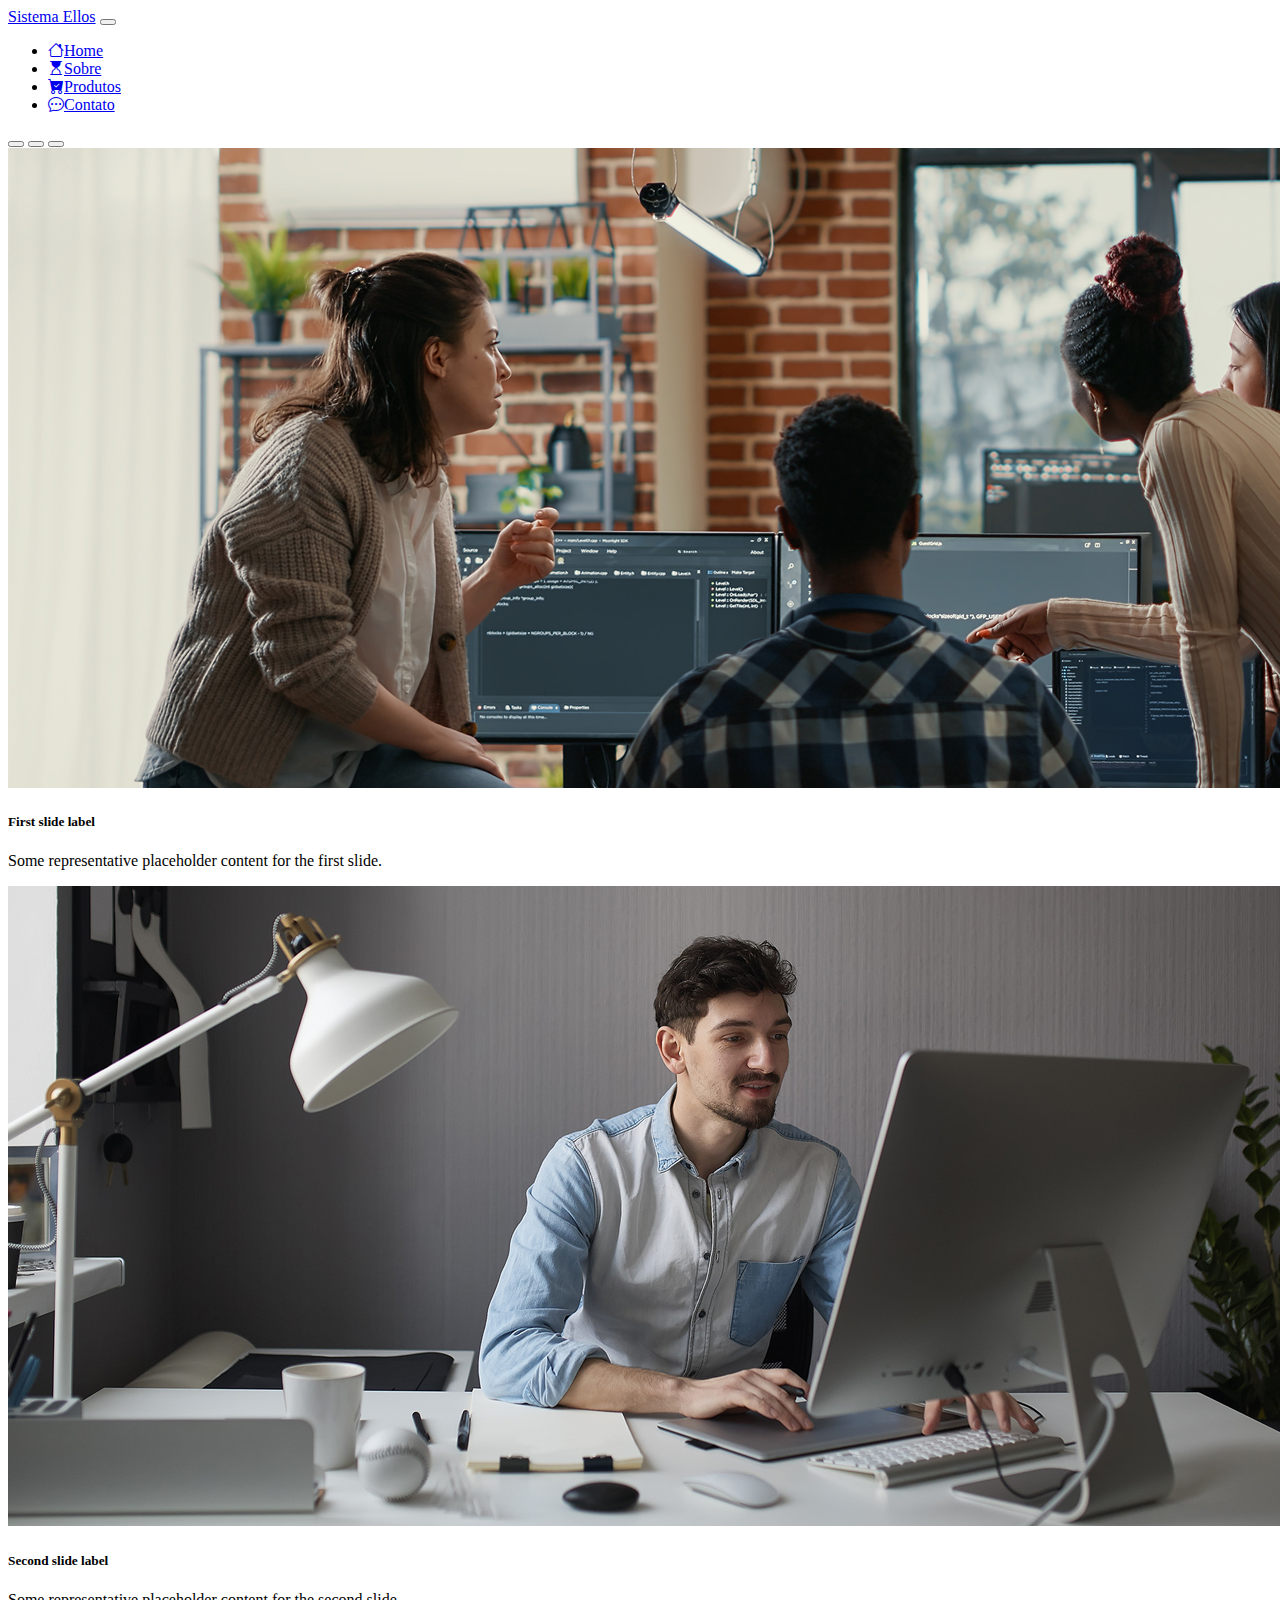
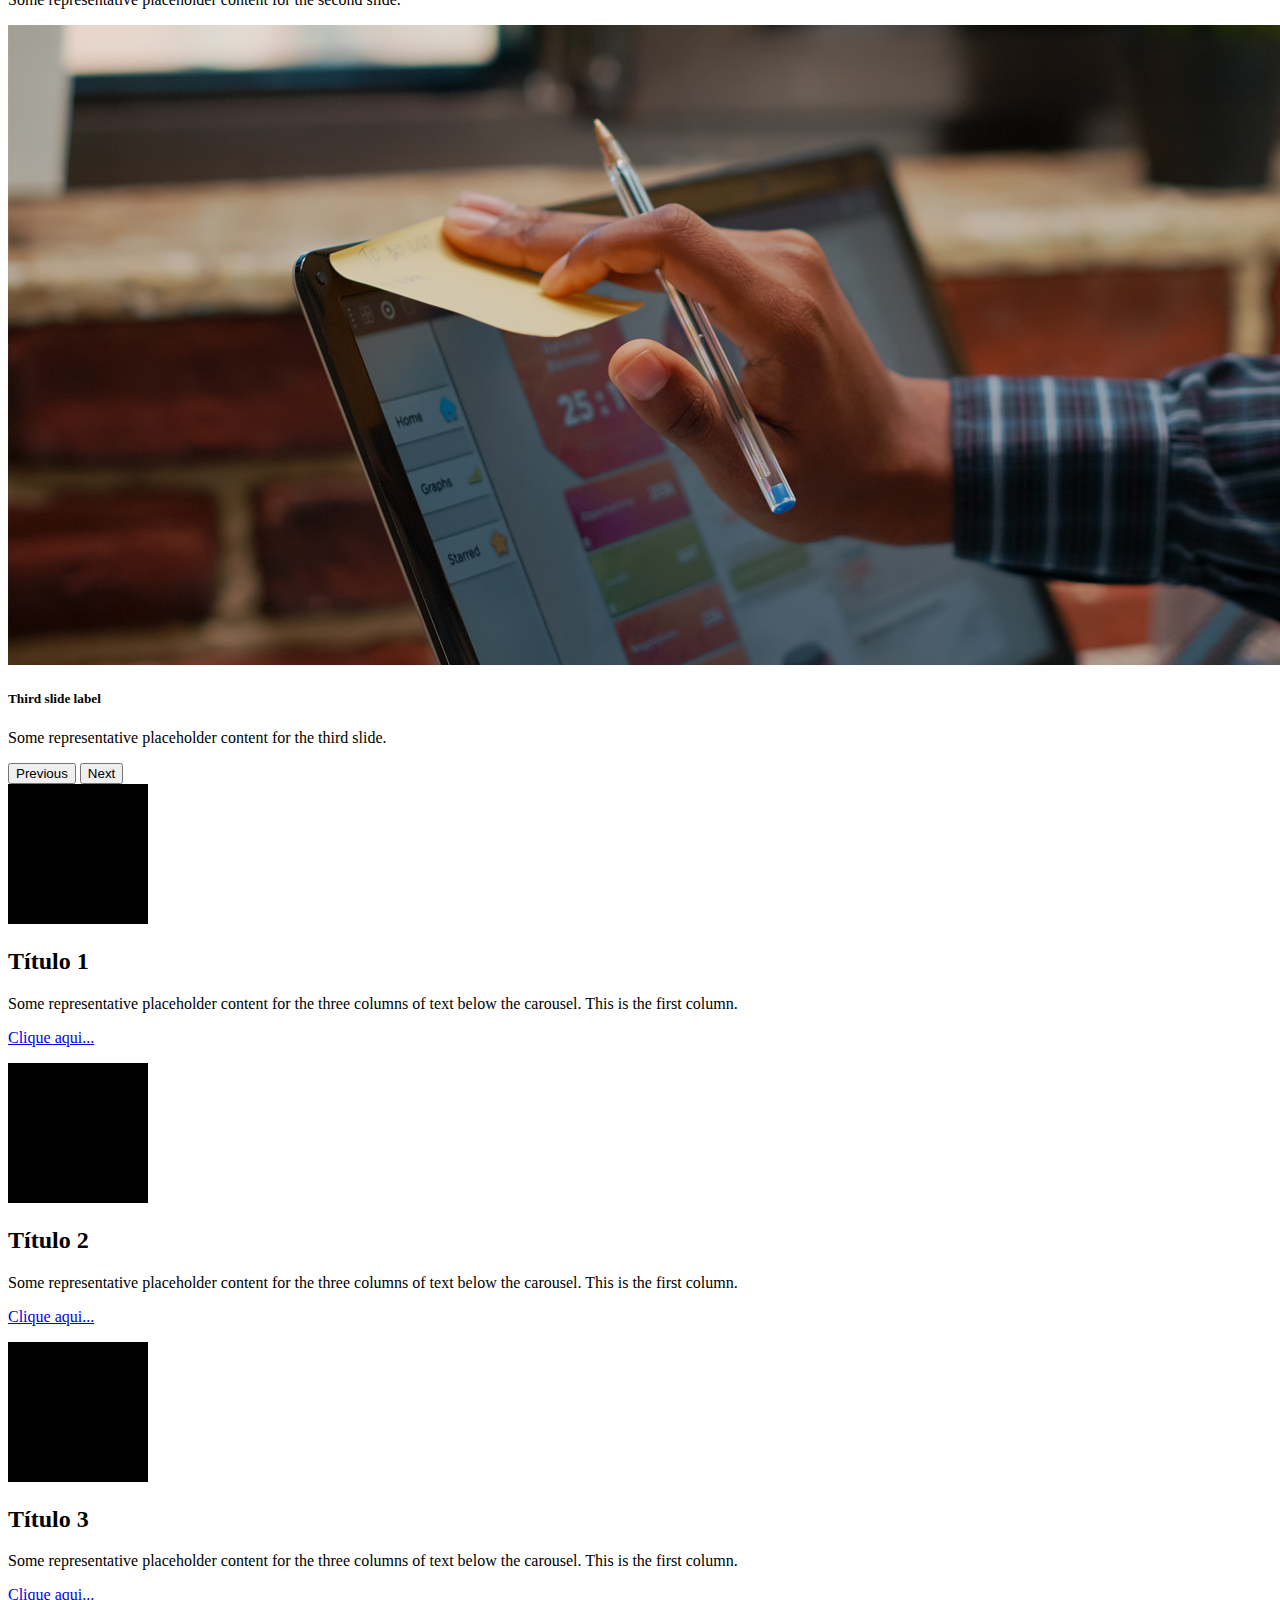
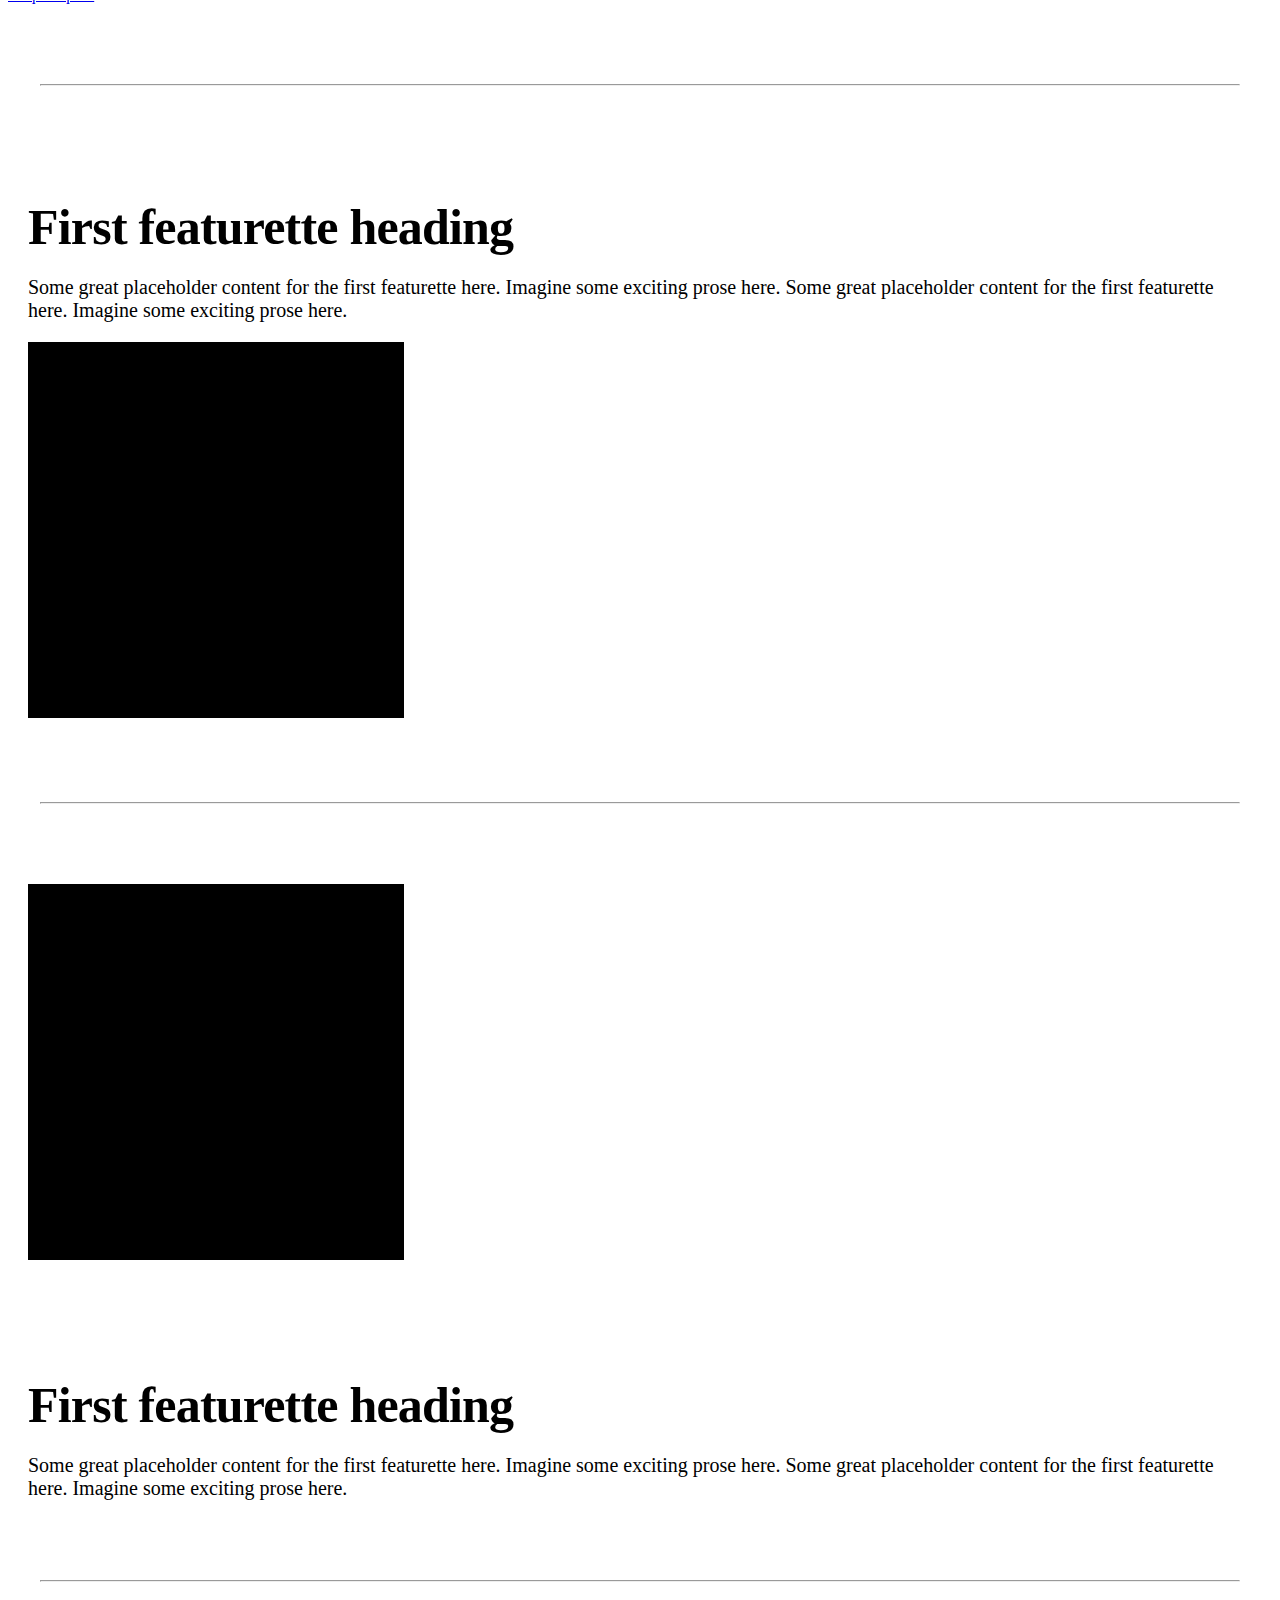
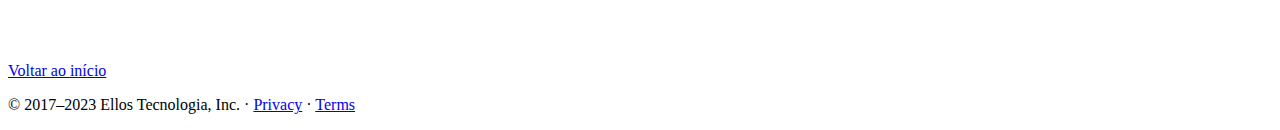
==== AulaBootstrapFinal/index.html @ f89c5cf2 "Aula Bootstrap" ====
<!doctype html>
<html lang="en">
  <head>
    <meta charset="utf-8">
    <meta name="viewport" content="width=device-width, initial-scale=1">
    <title>Bootstrap demo</title>
    <link href="https://cdn.jsdelivr.net/npm/bootstrap@5.3.0/dist/css/bootstrap.min.css" rel="stylesheet" integrity="sha384-9ndCyUaIbzAi2FUVXJi0CjmCapSmO7SnpJef0486qhLnuZ2cdeRhO02iuK6FUUVM" crossorigin="anonymous">
    <link rel="stylesheet" href="https://cdn.jsdelivr.net/npm/bootstrap-icons@1.11.2/font/bootstrap-icons.min.css">
    <link rel="stylesheet" href="style/theme.css">
  </head>
  <body class="bg-light">
    <header data-bs-theme="dark">
      <nav class="navbar navbar-expand-md navbar-dark fixed-top bg-dark">
        <div class="container-fluid">
          <a class="navbar-brand" href="#">Sistema Ellos</a>
          <button class="navbar-toggler" type="button" data-bs-toggle="collapse" data-bs-target="#navbarNav" aria-controls="navbarNav" aria-expanded="false" aria-label="Toggle navigation">
            <span class="navbar-toggler-icon"></span>
          </button>
          <div class="collapse navbar-collapse justify-content-end" id="navbarNav">
            <ul class="navbar-nav">
              <li class="nav-item px-2">
                <a class="nav-link text-uppercase active" aria-current="page" href="#">
                  <i class="bi bi-house me-2"></i>Home
                </a>
              </li>
              <li class="nav-item px-2">
                <a class="nav-link text-uppercase" href="#">
                  <i class="bi bi-hourglass-top me-2"></i>Sobre
                </a>
              </li>
              <li class="nav-item px-2">
                <a class="nav-link text-uppercase" href="#">
                  <i class="bi bi-cart-check-fill me-2"></i>Produtos
                </a>
              </li>
              <li class="nav-item px-2">
                <a class="nav-link text-uppercase" href="#">
                  <i class="bi bi-chat-dots me-2"></i>Contato
                </a>
              </li>
            </ul>
          </div>
        </div>
      </nav>    
    </header>
    <main>
      <div id="myCarousel" class="carousel slide mb-6" data-bs-ride="carousel">
        <div class="carousel-indicators">
          <button type="button" data-bs-target="#myCarousel" data-bs-slide-to="0" class="active" aria-current="true" aria-label="Slide 1"></button>
          <button type="button" data-bs-target="#myCarousel" data-bs-slide-to="1" aria-label="Slide 2"></button>
          <button type="button" data-bs-target="#myCarousel" data-bs-slide-to="2" aria-label="Slide 3"></button>
        </div>
        <div class="carousel-inner">
          <div class="carousel-item active">
            <img src="image/layout/banner-img1.png" class="d-block w-100" alt="...">
            <div class="carousel-caption d-none d-md-block">
              <h5>First slide label</h5>
              <p>Some representative placeholder content for the first slide.</p>
            </div>
          </div>
          <div class="carousel-item">
            <img src="image/layout/banner-img2.png" class="d-block w-100 h-25" alt="...">
            <div class="carousel-caption d-none d-md-block">
              <h5>Second slide label</h5>
              <p>Some representative placeholder content for the second slide.</p>
            </div>
          </div>
          <div class="carousel-item">
            <img src="image/layout/banner-img3.png" class="d-block w-100" alt="...">
            <div class="carousel-caption d-none d-md-block">
              <h5>Third slide label</h5>
              <p>Some representative placeholder content for the third slide.</p>
            </div>
          </div>
        </div>
        <button class="carousel-control-prev" type="button" data-bs-target="#myCarousel" data-bs-slide="prev">
          <span class="carousel-control-prev-icon" aria-hidden="true"></span>
          <span class="visually-hidden">Previous</span>
        </button>
        <button class="carousel-control-next" type="button" data-bs-target="#myCarousel" data-bs-slide="next">
          <span class="carousel-control-next-icon" aria-hidden="true"></span>
          <span class="visually-hidden">Next</span>
        </button>
      </div>

      <div class="container-fluid marketing my-5">
        <div class="row">
          <div class="col-lg-4 text-center">
            <svg class="bd-placeholder-img rounded-circle" width="140" height="140" xmlns="http://www.w3.org/2000/svg" role="img" aria-label="Placeholder" preserveAspectRatio="xMidYMid slice" focusable="false"><title>Placeholder</title><rect width="100%" height="100%" fill="var(--bs-secondary-color)"></rect></svg>
            <h2 class="fw-normal mt-2">
              Título 1
            </h2>
            <p>Some representative placeholder content for the three columns of text below the carousel. This is the first column.</p>
            <p>
              <a href="#" class="btn btn-secondary">Clique aqui...</a>
            </p>
          </div>
          <div class="col-lg-4 text-center">
            <svg class="bd-placeholder-img rounded-circle" width="140" height="140" xmlns="http://www.w3.org/2000/svg" role="img" aria-label="Placeholder" preserveAspectRatio="xMidYMid slice" focusable="false"><title>Placeholder</title><rect width="100%" height="100%" fill="var(--bs-secondary-color)"></rect></svg>
            <h2 class="fw-normal mt-2">
              Título 2
            </h2>
            <p>Some representative placeholder content for the three columns of text below the carousel. This is the first column.</p>
            <p>
              <a href="#" class="btn btn-secondary">Clique aqui...</a>
            </p>
          </div>
          <div class="col-lg-4 text-center">
            <svg class="bd-placeholder-img rounded-circle" width="140" height="140" xmlns="http://www.w3.org/2000/svg" role="img" aria-label="Placeholder" preserveAspectRatio="xMidYMid slice" focusable="false"><title>Placeholder</title><rect width="100%" height="100%" fill="var(--bs-secondary-color)"></rect></svg>
            <h2 class="fw-normal mt-2">
              Título 3
            </h2>
            <p>Some representative placeholder content for the three columns of text below the carousel. This is the first column.</p>
            <p>
              <a href="#" class="btn btn-secondary">Clique aqui...</a>
            </p>
          </div>
        </div>

        <hr class="featurette-divider">

        <div class="row featurette">
          <div class="col">
            <h2 class="featurette-heading fw-normal lh-1">
              First featurette heading
            </h2>
            <p class="lead">
              Some great placeholder content for the first featurette here. Imagine some exciting prose here. Some great placeholder content for the first featurette here. Imagine some exciting prose here.
            </p>
          </div>
          <div class="col-md-5">
            <svg class="bd-placeholder-img bd-placeholder-img-lg featurette-image img-fluid mx-auto" width="500" height="500" xmlns="http://www.w3.org/2000/svg" role="img" aria-label="Placeholder: 500x500" preserveAspectRatio="xMidYMid slice" focusable="false"><title>Placeholder</title><rect width="100%" height="100%" fill="var(--bs-secondary-bg)"></rect><text x="50%" y="50%" fill="var(--bs-secondary-color)" dy=".3em">500x500</text></svg>
          </div>
        </div>

        <hr class="featurette-divider">
      
        <div class="row featurette">
          <div class="col-md-5">
            <svg class="bd-placeholder-img bd-placeholder-img-lg featurette-image img-fluid mx-auto" width="500" height="500" xmlns="http://www.w3.org/2000/svg" role="img" aria-label="Placeholder: 500x500" preserveAspectRatio="xMidYMid slice" focusable="false"><title>Placeholder</title><rect width="100%" height="100%" fill="var(--bs-secondary-bg)"></rect><text x="50%" y="50%" fill="var(--bs-secondary-color)" dy=".3em">500x500</text></svg>
          </div>
          <div class="col">
            <h2 class="featurette-heading fw-normal lh-1">
              First featurette heading
            </h2>
            <p class="lead">
              Some great placeholder content for the first featurette here. Imagine some exciting prose here. Some great placeholder content for the first featurette here. Imagine some exciting prose here.
            </p>
          </div>
        </div>

        <hr class="featurette-divider">
      </div>
    </main>

    <footer class="container-fluid bg-secondary-subtle p-2 fixed-bottom">
      <p>
        <p class="float-end"><a href="#">Voltar ao início</a></p>
      </p>
      <p class="">
        © 2017–2023 Ellos Tecnologia, Inc. · <a href="#">Privacy</a> · <a href="#">Terms</a>
      </p>
    </footer>

    <script src="https://cdn.jsdelivr.net/npm/bootstrap@5.3.0/dist/js/bootstrap.bundle.min.js" integrity="sha384-geWF76RCwLtnZ8qwWowPQNguL3RmwHVBC9FhGdlKrxdiJJigb/j/68SIy3Te4Bkz" crossorigin="anonymous"></script>
    <script src="script/main.js"></script>
  </body>
</html>
---- AulaBootstrapFinal/style/theme.css ----
.cinza {
    background-color: #777;
}
.cinza-claro {
    background-color: #CCC;
}
.cinza-escuro {
    background-color: #212121;
}

.navbar .nav-item .nav-link:hover {
    text-decoration: underline;
}

.marketing {
    max-width: 1320px;
}

.featurette {
    margin: 20px;
}

.featurette .featurette-image {
    width: 376px;
    height: 376px;
}

.featurette .featurette-heading {
    margin-top: 7rem;
    letter-spacing: -.05rem;
    font-size: 50px;
    margin-bottom: 1rem;
}

.featurette .lead {
    font-size: 1.25rem;
    font-weight: 300;
}

.bd-placeholder-img {
    font-size: 3.5rem;
    text-anchor: middle;
}

.featurette-divider {
    margin: 5rem 2rem;
}
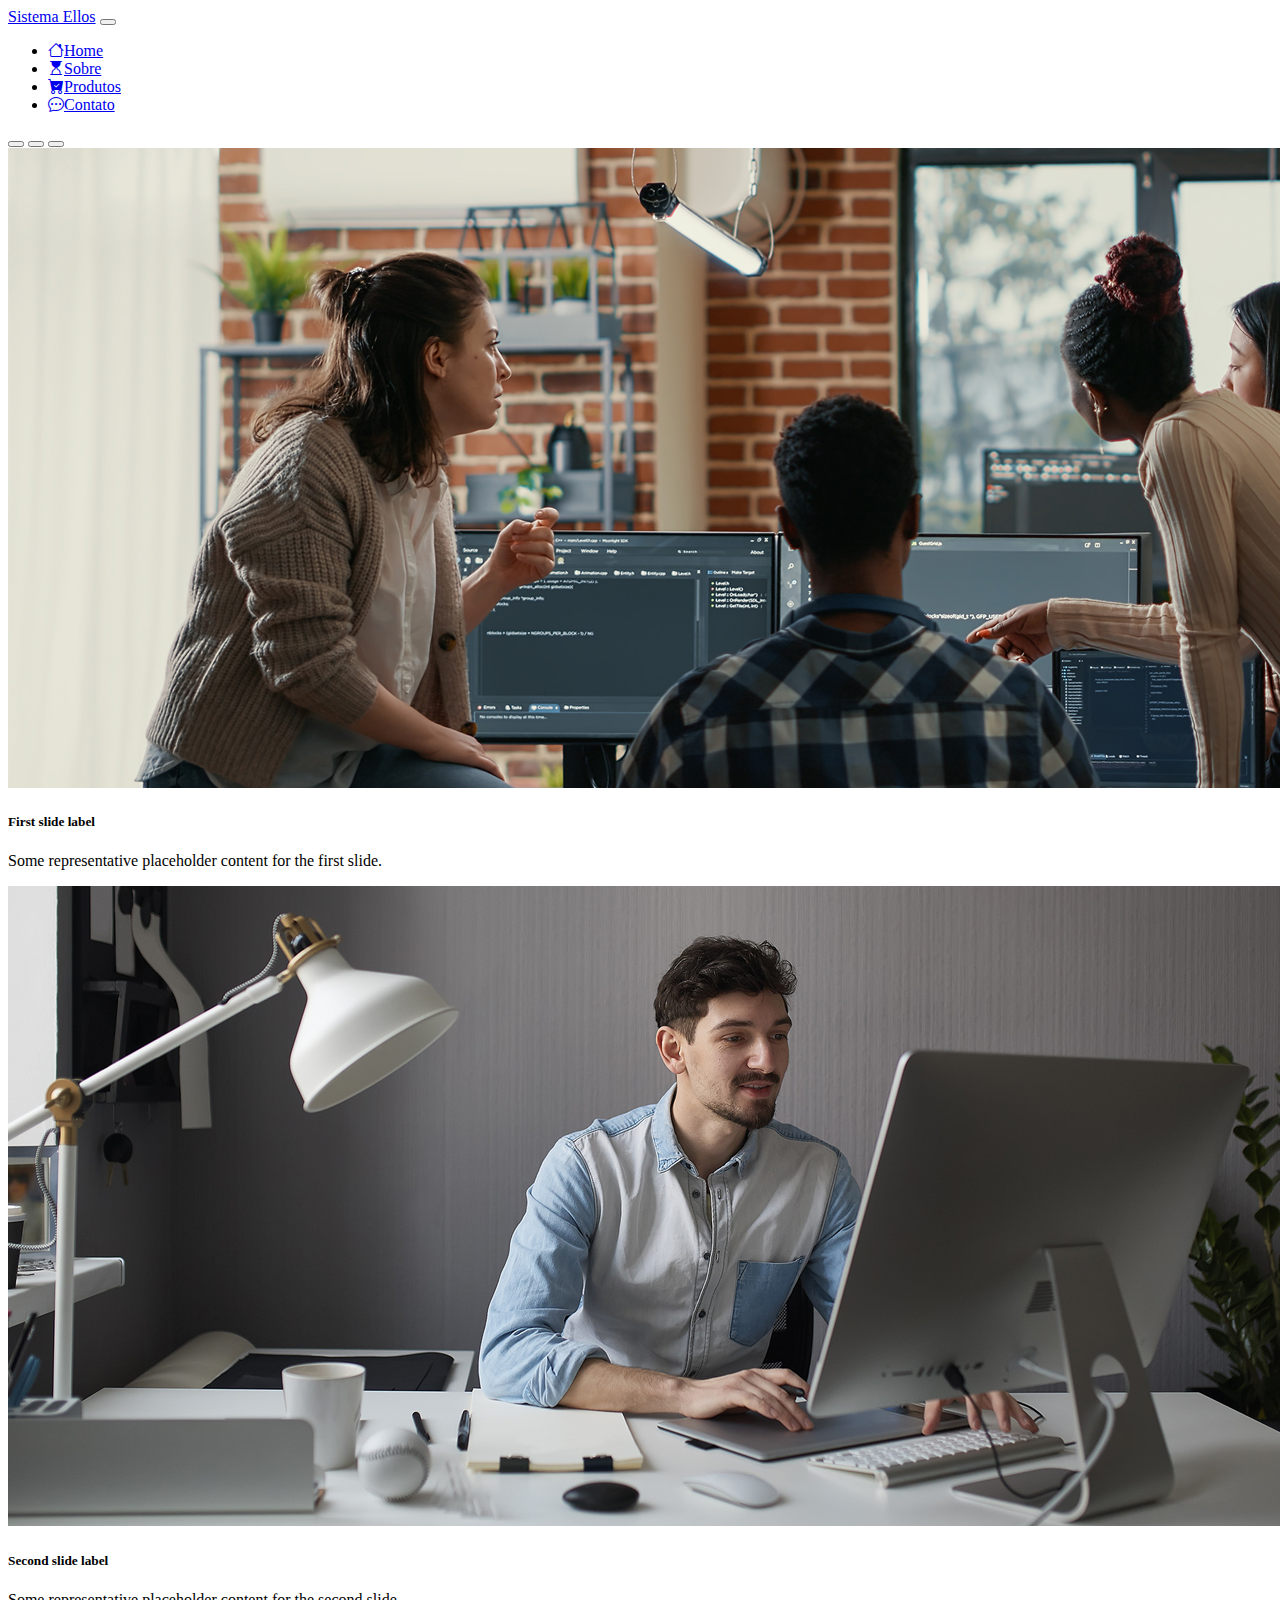
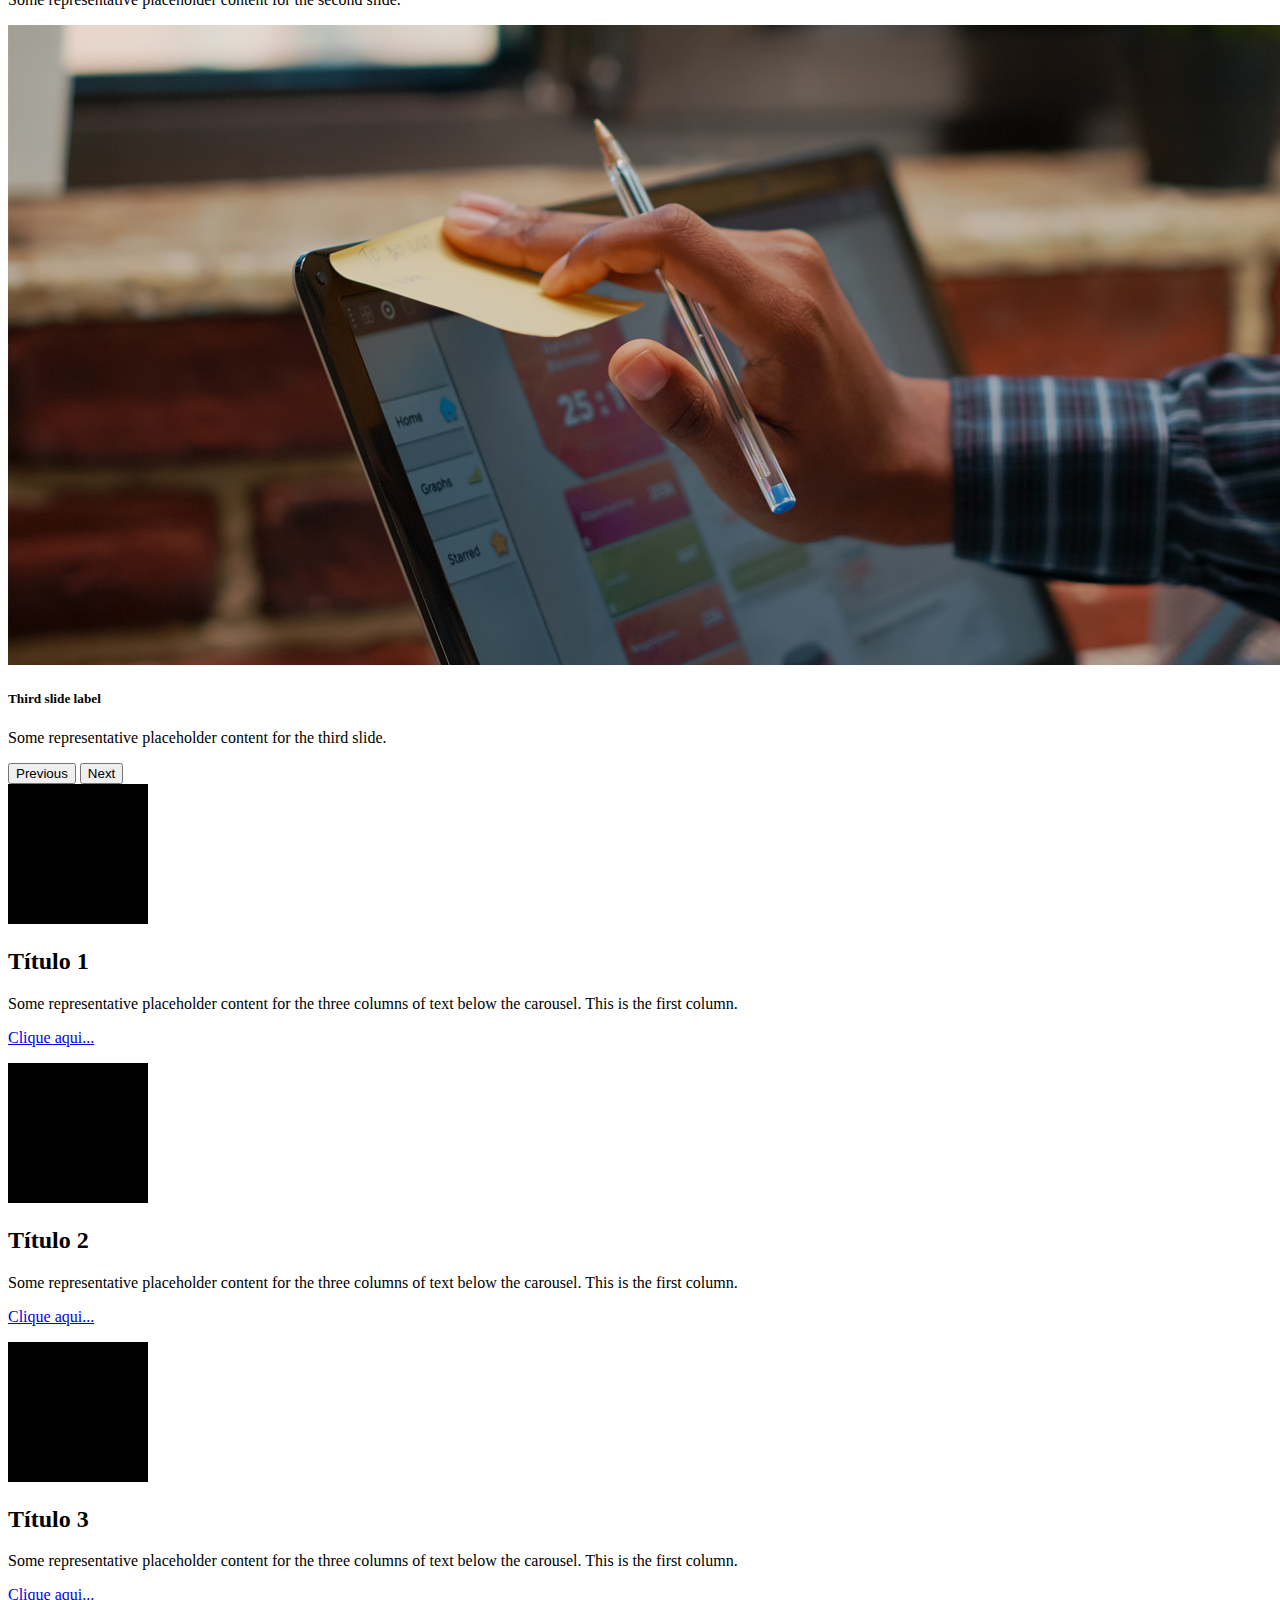
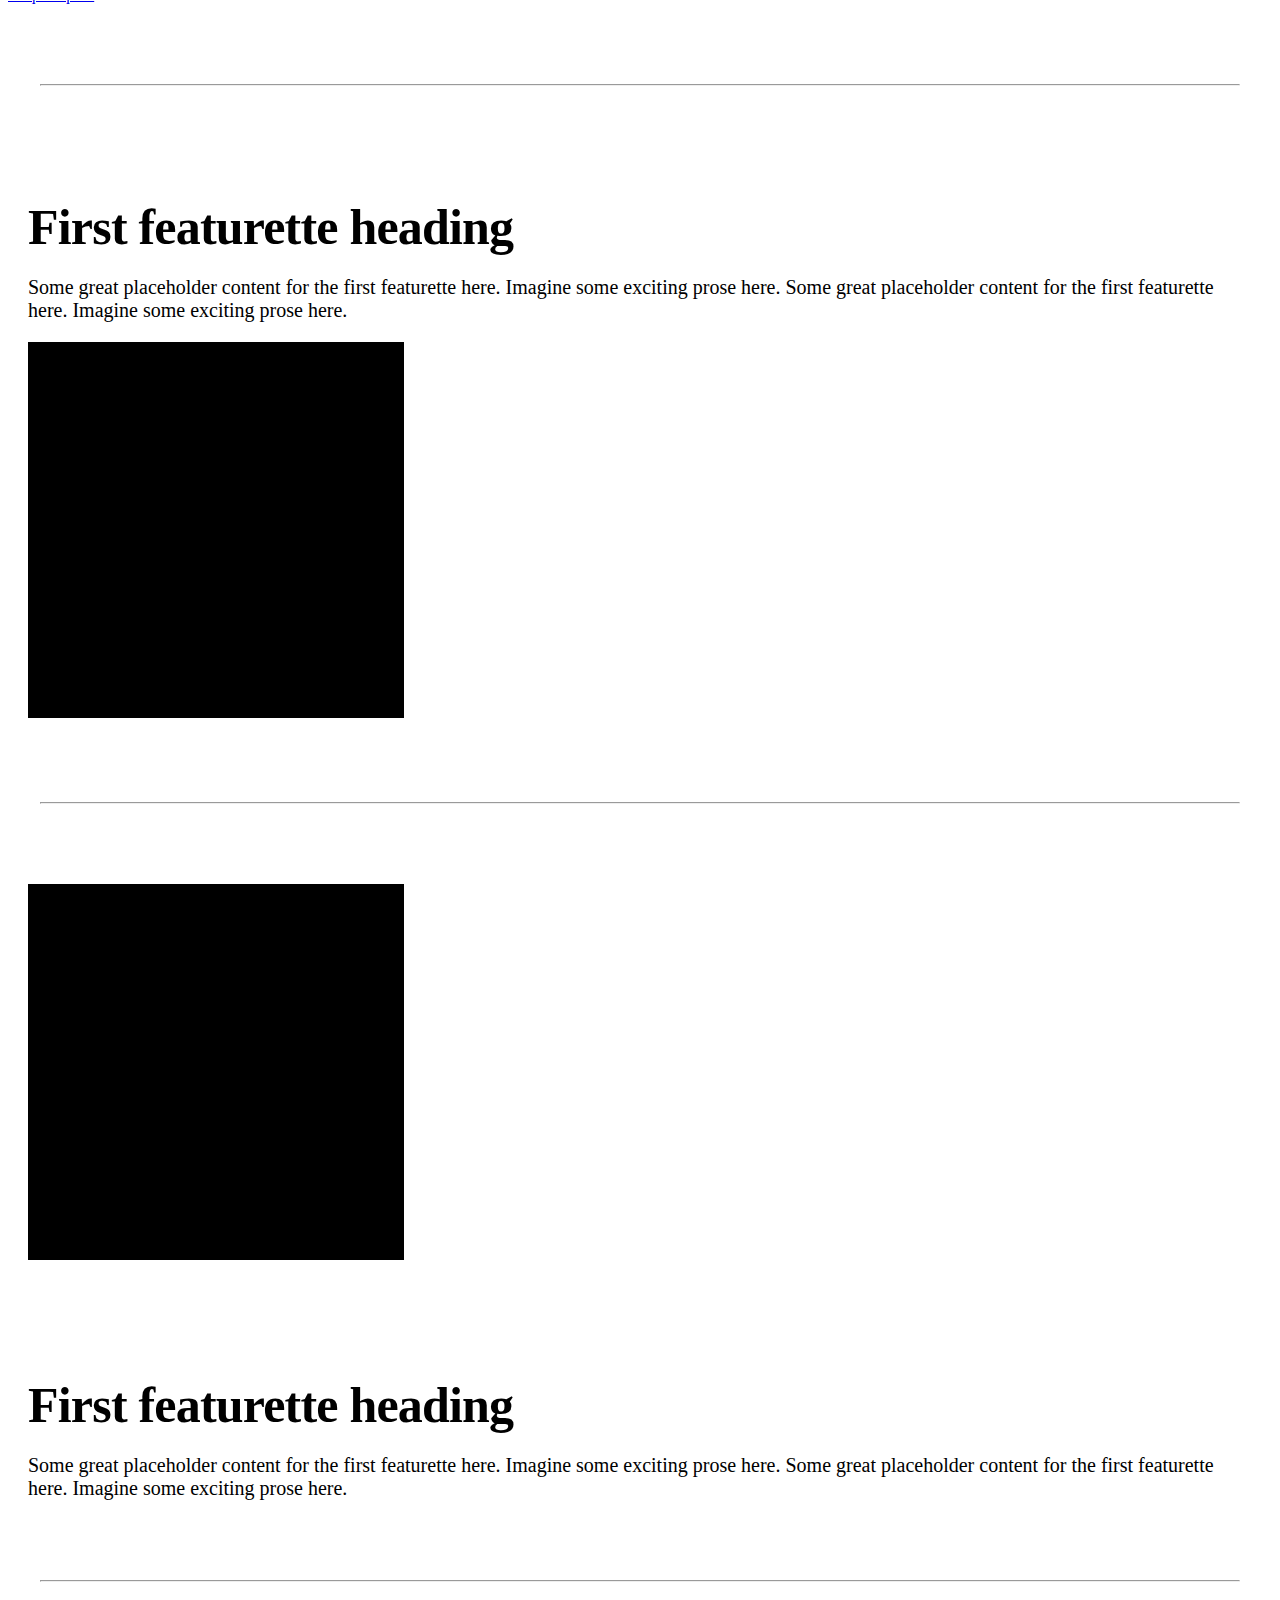
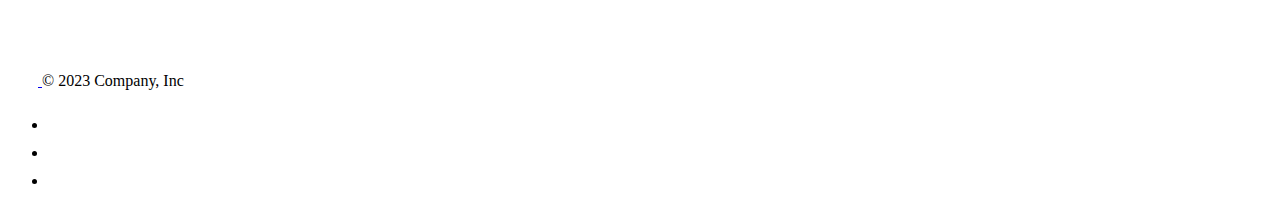
==== commit b5301088: "Novo footer" ====
--- a/AulaBootstrapFinal/index.html
+++ b/AulaBootstrapFinal/index.html
@@ -152,14 +152,19 @@
         <hr class="featurette-divider">
       </div>
     </main>
-
-    <footer class="container-fluid bg-secondary-subtle p-2 fixed-bottom">
-      <p>
-        <p class="float-end"><a href="#">Voltar ao início</a></p>
-      </p>
-      <p class="">
-        © 2017–2023 Ellos Tecnologia, Inc. · <a href="#">Privacy</a> · <a href="#">Terms</a>
-      </p>
+    <footer class="d-flex flex-wrap justify-content-between align-items-center py-3 my-4 border-top">
+      <div class="col-md-4 d-flex align-items-center">
+        <a href="/" class="mb-3 me-2 mb-md-0 text-body-secondary text-decoration-none lh-1">
+          <svg class="bi" width="30" height="24"><use xlink:href="#bootstrap"></use></svg>
+        </a>
+        <span class="mb-3 mb-md-0 text-body-secondary">© 2023 Company, Inc</span>
+      </div>
+  
+      <ul class="nav col-md-4 justify-content-end list-unstyled d-flex">
+        <li class="ms-3"><a class="text-body-secondary" href="#"><svg class="bi" width="24" height="24"><use xlink:href="#twitter"></use></svg></a></li>
+        <li class="ms-3"><a class="text-body-secondary" href="#"><svg class="bi" width="24" height="24"><use xlink:href="#instagram"></use></svg></a></li>
+        <li class="ms-3"><a class="text-body-secondary" href="#"><svg class="bi" width="24" height="24"><use xlink:href="#facebook"></use></svg></a></li>
+      </ul>
     </footer>
 
     <script src="https://cdn.jsdelivr.net/npm/bootstrap@5.3.0/dist/js/bootstrap.bundle.min.js" integrity="sha384-geWF76RCwLtnZ8qwWowPQNguL3RmwHVBC9FhGdlKrxdiJJigb/j/68SIy3Te4Bkz" crossorigin="anonymous"></script>
